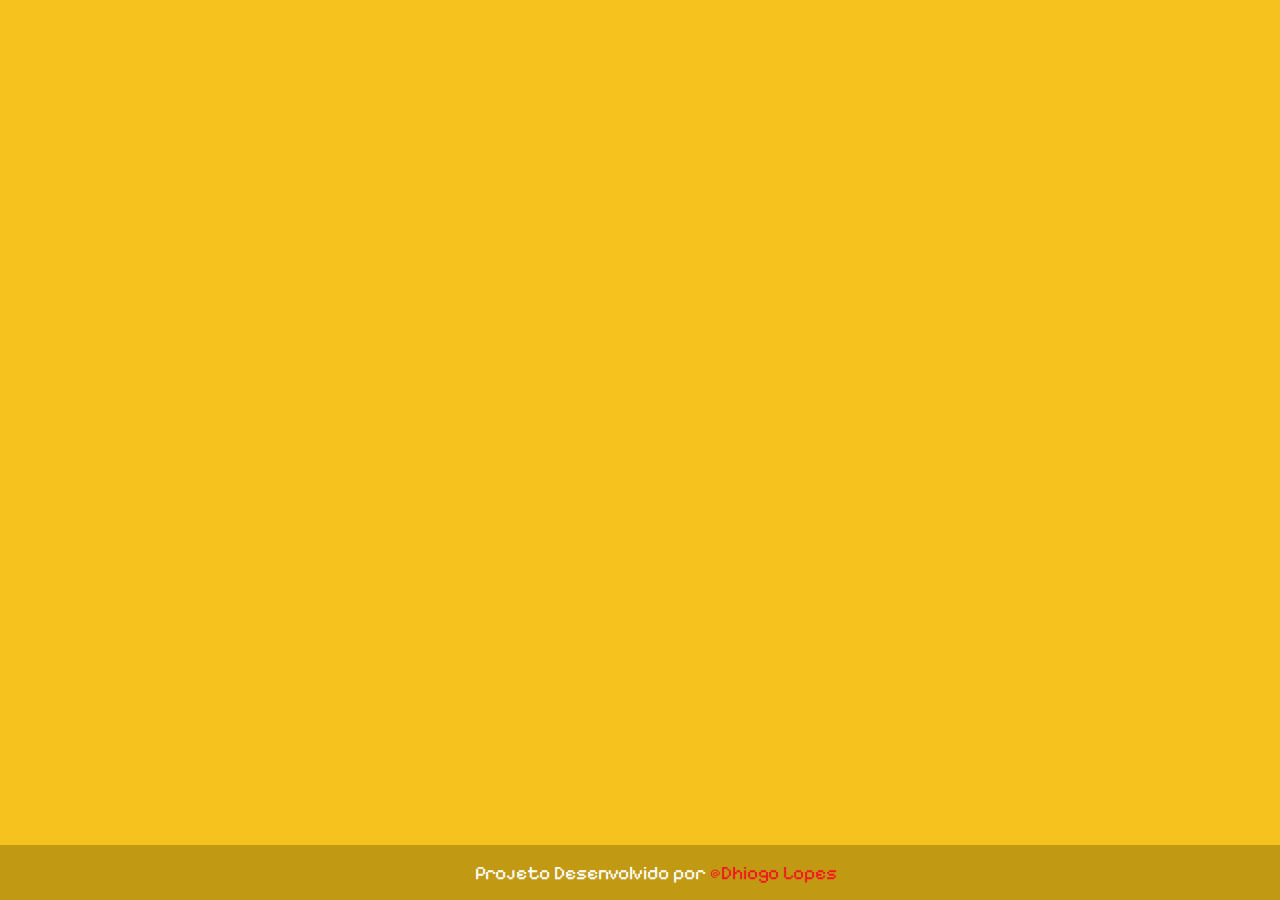
==== index.html @ 1682ec6b "Add files via upload" ====
<!DOCTYPE html>
<html lang="pt-br">
<head>
    <meta charset="UTF-8">
    <meta name="viewport" content="width=device-width, initial-scale=1.0">
    <title>Perguntas & resposta</title>
    <link rel="stylesheet" href="styele.css">
</head>
<body>
    <footer>
        <p> Projeto Desenvolvido por <a href="https://github.com/DhiogoLopes"> @Dhiogo Lopes</a></p>
    </footer>
</body>
</html>
---- styele.css ----
@import url('https://fonts.googleapis.com/css2?family=Gravitas+One&family=Pixelify+Sans:wght@400..700&display=swap');
@import url('https://fonts.googleapis.com/css2?family=Pixelify+Sans:wght@400..700&display=swap');

*{
    margin: 0;
    padding: 0;
}

:root{
    --fonte-titulo: "Pixelify Sans", sans-serif;
    --fonte-texto: "Gravitas One", serif;
    --vermelho: #F0181Bff;
    --azul: #1994E1ff;
    --amarelo: #F6C21Eff;
    --amarelo-forte: rgb(193, 153, 19);
    --branco: #FDFDFDff;
    --azul-forte: #1683D8ff;

}

body{
    background-color: var(--amarelo);
    font-family: var(--fonte-titulo);
    color: var(--branco);
}

footer{
    text-align: center;
    position: fixed;
    bottom: 0;
    width: 100%;
    background-color: var(--amarelo-forte);
    padding: 1em;
}

footer p{
    font-size: 1.2rem ;
    color: var(--branco);
}

footer a{
    text-decoration: none;
    color: var(--vermelho);
}
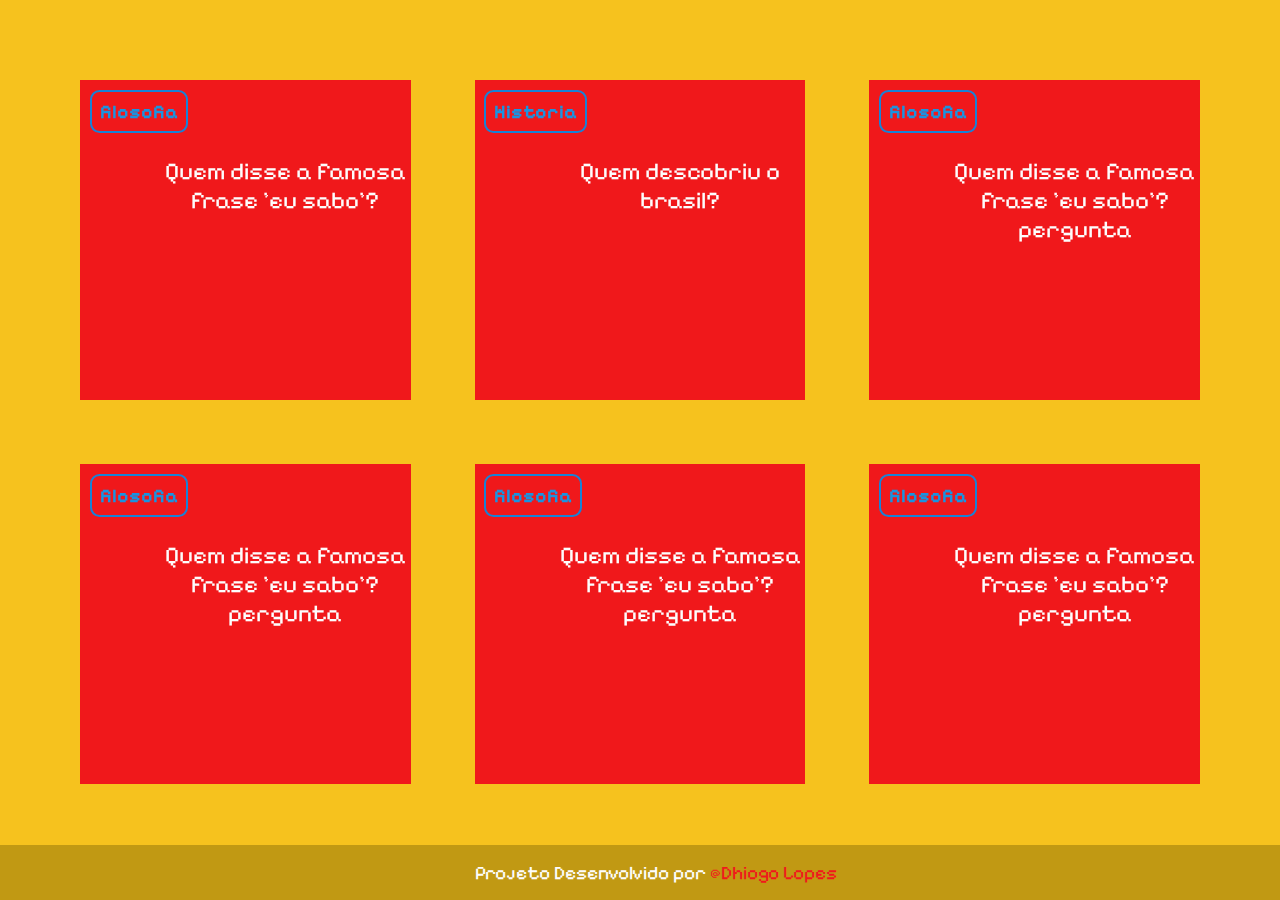
==== commit 0639d55f: "Add files via upload" ====
--- a/index.html
+++ b/index.html
@@ -1,14 +1,21 @@
 <!DOCTYPE html>
 <html lang="pt-br">
+
 <head>
     <meta charset="UTF-8">
     <meta name="viewport" content="width=device-width, initial-scale=1.0">
     <title>Perguntas & resposta</title>
     <link rel="stylesheet" href="styele.css">
 </head>
+
 <body>
+    <section id="caixa">
+    </section>
     <footer>
         <p> Projeto Desenvolvido por <a href="https://github.com/DhiogoLopes"> @Dhiogo Lopes</a></p>
     </footer>
+    <script src="app.js"></script>
+    <script src="perguntas.js"></script>
 </body>
+
 </html>--- a/styele.css
+++ b/styele.css
@@ -41,4 +41,69 @@
 footer a{
     text-decoration: none;
     color: var(--vermelho);
+}
+
+#caixa{
+    display: flex;
+    flex-wrap: wrap;
+    justify-content: space-between;
+    padding: 4rem;
+    gap: 2rem;
+}
+
+.cartao{
+    margin: 1rem;
+    background-color: var(--vermelho);
+    height: 20rem;
+    flex-grow: 1;
+    flex-basis: calc(33% - 6rem)
+}
+
+.cartao__conteudo{
+    height: 100%;
+    text-align: center;
+    display: flex;
+    flex-direction: column;
+    transform-style: preserve-3d;
+    transition: transform 300ms ease-in-out;
+}
+
+.cartao:hover .cartao__conteudo{
+    transform: rotateY(180deg);
+}
+
+.cartao__conteudo h3{
+    border: 2px solid var(--azul-forte);
+    color: var(--azul);
+    font-family: var(--fonte-titulo);
+    text-align: center;
+    padding: 0.5rem;
+    position: absolute;
+    margin: 0.6rem;
+    border-radius:0.6rem;
+    font-size: 1.5vw;
+    backface-visibility: hidden;
+}
+
+.cartao__conteudo__pergunta{
+    font-size: 1.5rem;
+    margin: 2.5rem;
+}
+
+.cartao__conteudo p{
+    margin: 1rem;
+    padding: 1.3rem;
+}
+
+.cartao__conteudo__pergunta,
+.cartao__conteudo__resposta{
+    backface-visibility: hidden;
+    position: absolute;
+    height: 100%;
+    width: 100%;
+}
+
+.cartao__conteudo__resposta{
+    font-size: 1.5rem;
+    transform: rotateY(180deg);
 }